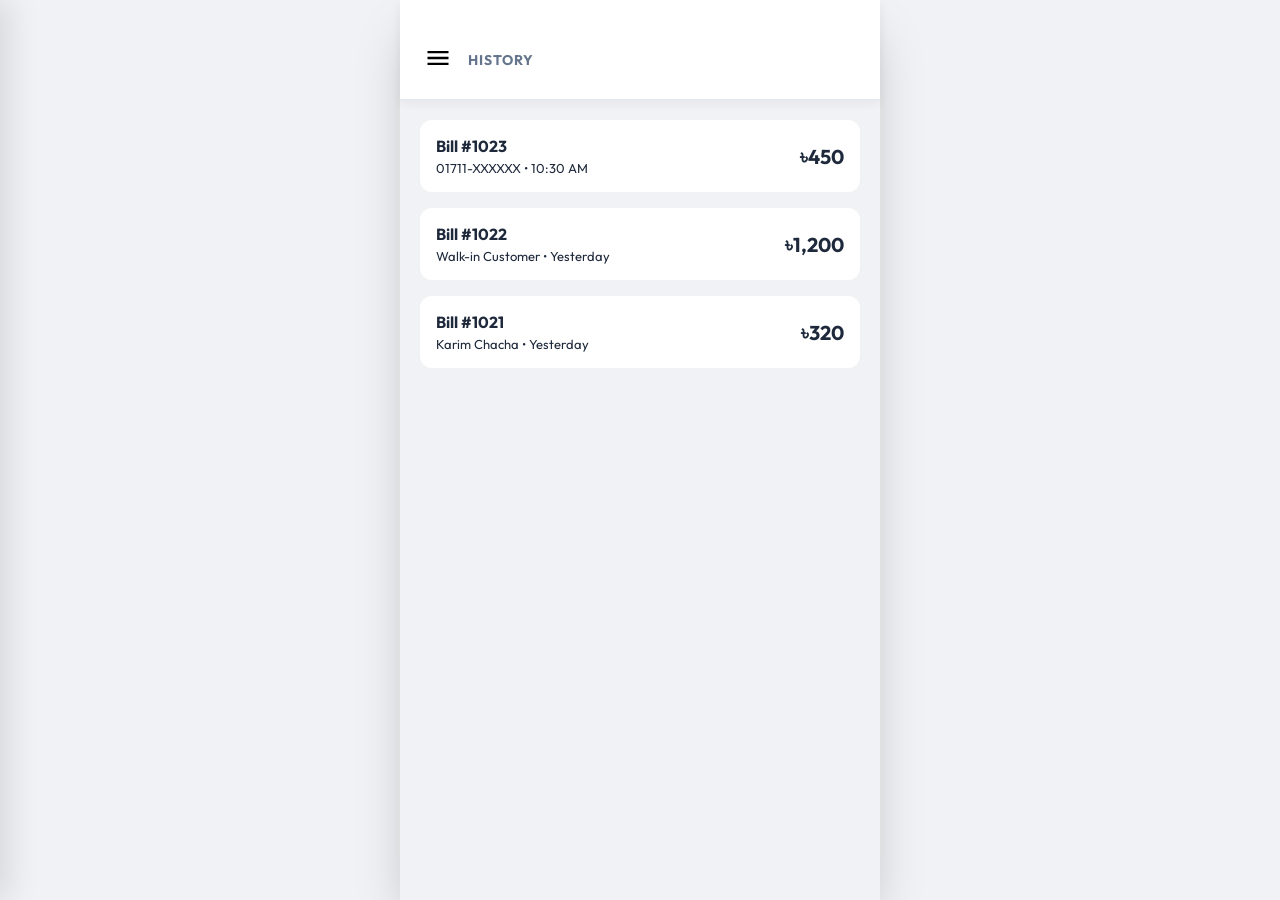
==== history.html @ 5df56fdc "update ui" ====
<!DOCTYPE html>
<html lang="en">
<head>
  <meta charset="UTF-8">
  <meta name="viewport" content="width=device-width, initial-scale=1.0">
  <title>Muktir Dokan - Past Bills</title>
  <link rel="preconnect" href="https://fonts.googleapis.com">
  <link rel="preconnect" href="https://fonts.gstatic.com" crossorigin>
  <link href="https://fonts.googleapis.com/css2?family=Outfit:wght@400;500;600;700;800&display=swap" rel="stylesheet">
  <link rel="stylesheet" href="assets/css/style.css">
  <style>
    .history-card {
      background: white;
      border-radius: 12px;
      padding: 16px;
      margin-bottom: 16px;
      border: 1px solid var(--border-color);
      display: flex;
      justify-content: space-between;
      align-items: center;
    }
    .bill-meta h4 {
      margin-bottom: 4px;
      color: var(--text-main);
    }
    .bill-meta p {
      font-size: 13px;
      color: var(--text-muted);
    }
    .bill-amount {
      font-size: 20px;
      font-weight: 700;
      color: var(--primary);
    }
  </style>
</head>
<body>
  <!-- Navigation Sidebar -->
  <div class="nav-overlay" id="navOverlay"></div>
  <nav class="app-nav" id="appNav">
    <div class="nav-header">
      <h2>Muktir Dokan</h2>
      <button id="closeMenuBtn" class="close-menu-btn">×</button>
    </div>
    <ul class="nav-links">
      <li><a href="index.html">Current Bill (Mic)</a></li>
      <li><a href="history.html" class="active">Past Bills</a></li>
      <li><a href="settings.html">Settings & Guide</a></li>
    </ul>
  </nav>

  <div class="app-container">
    <header class="header" style="box-shadow: 0 4px 10px rgba(0,0,0,0.05); z-index: 5;">
      <div style="display: flex; align-items: center; gap: 12px; margin-bottom: 0;">
        <button id="menuBtn" style="background: none; border: none; cursor: pointer; padding: 4px;">
          <svg style="width: 28px; height: 28px; fill: var(--text-main);" xmlns="http://www.w3.org/2000/svg" viewBox="0 0 24 24"><path d="M3 18h18v-2H3v2zm0-5h18v-2H3v2zm0-7v2h18V6H3z"/></svg>
        </button>
        <div class="header-title" style="margin-bottom: 0;">History</div>
      </div>
    </header>

    <main class="page-content">
      
      <div class="history-card">
        <div class="bill-meta">
          <h4>Bill #1023</h4>
          <p>01711-XXXXXX • 10:30 AM</p>
        </div>
        <div class="bill-amount">৳450</div>
      </div>

      <div class="history-card">
        <div class="bill-meta">
          <h4>Bill #1022</h4>
          <p>Walk-in Customer • Yesterday</p>
        </div>
        <div class="bill-amount">৳1,200</div>
      </div>

      <div class="history-card">
        <div class="bill-meta">
          <h4>Bill #1021</h4>
          <p>Karim Chacha • Yesterday</p>
        </div>
        <div class="bill-amount">৳320</div>
      </div>

    </main>

  </div>

  <script src="assets/js/nav.js"></script>
</body>
</html>
---- assets/css/style.css ----
* {
  box-sizing: border-box;
  margin: 0;
  padding: 0;
}

body {
  font-family: "Outfit", sans-serif;
  background-color: #f0f2f5;
  color: #1e293b;
  display: flex;
  justify-content: center;
  min-height: 100vh;
  -webkit-font-smoothing: antialiased;
}

.app-container {
  width: 100%;
  max-width: 480px;
  background: #f0f2f5;
  display: flex;
  flex-direction: column;
  height: 100vh;
  box-shadow: 0 25px 50px -12px rgba(0, 0, 0, 0.25);
  position: relative;
}

.header {
  padding: 20px;
  padding-top: 40px;
  background: #ffffff;
  border-bottom: 1px solid #e2e8f0;
  display: flex;
  flex-direction: column;
  gap: 12px;
  z-index: 10;
}
.header .header-title {
  font-size: 14px;
  font-weight: 700;
  color: #64748b;
  letter-spacing: 1px;
  text-transform: uppercase;
}
.header .customer-input-group {
  display: flex;
  align-items: center;
  background: #f8fafc;
  border: 1px solid #e2e8f0;
  border-radius: 12px;
  padding: 12px 16px;
  gap: 12px;
}
.header .customer-input-group svg {
  width: 20px;
  height: 20px;
  fill: #64748b;
}
.header .customer-input-group .customer-input {
  border: none;
  background: transparent;
  font-size: 18px;
  font-weight: 500;
  font-family: "Outfit", sans-serif;
  width: 100%;
  color: #1e293b;
  outline: none;
}
.header .customer-input-group .customer-input::placeholder {
  color: #94a3b8;
}

.live-transcript {
  padding: 12px 20px;
  background: #e0e7ff;
  color: #3730a3;
  font-size: 15px;
  font-weight: 500;
  text-align: center;
  min-height: 46px;
  border-bottom: 2px solid #3730a3;
  transition: opacity 0.3s ease;
}
.live-transcript:empty {
  opacity: 0;
}

.memo-area {
  flex: 1;
  padding: 16px;
  overflow-y: auto;
  padding-bottom: 160px;
}

.cash-memo-sheet {
  background: #fffdf5;
  border-radius: 8px;
  box-shadow: 0 4px 6px -1px rgba(0, 0, 0, 0.1), 0 2px 4px -1px rgba(0, 0, 0, 0.06);
  padding: 0;
  position: relative;
  border-top: 8px solid #10b981;
  overflow: hidden;
}
.cash-memo-sheet .memo-header {
  display: grid;
  grid-template-columns: 2fr 1fr 1fr 1fr 40px;
  padding: 12px 16px;
  border-bottom: 2px dashed #cbd5e1;
  color: #64748b;
  font-size: 13px;
  font-weight: 600;
  background: rgba(255, 255, 255, 0.5);
}
.cash-memo-sheet .memo-row {
  display: grid;
  grid-template-columns: 2fr 1fr 1fr 1fr 40px;
  padding: 16px;
  border-bottom: 1px solid #e2e8f0;
  align-items: center;
  font-size: 16px;
  font-weight: 600;
  animation: slideIn 0.3s ease-out forwards;
}
.cash-memo-sheet .memo-row .delete-btn {
  background: transparent;
  border: none;
  color: #ef4444;
  font-size: 20px;
  font-weight: bold;
  cursor: pointer;
  display: flex;
  justify-content: center;
  align-items: center;
  width: 32px;
  height: 32px;
  border-radius: 50%;
  transition: background 0.2s;
}
.cash-memo-sheet .memo-row .delete-btn:hover {
  background: #fee2e2;
}

.col-right {
  text-align: right;
}

.col-center {
  text-align: center;
}

.row-total {
  font-weight: 800;
  color: #10b981;
}

.action-footer {
  position: absolute;
  bottom: 0;
  left: 0;
  right: 0;
  background: #ffffff;
  border-top: 1px solid #e2e8f0;
  box-shadow: 0 -4px 20px rgba(0, 0, 0, 0.05);
  border-radius: 24px 24px 0 0;
  padding: 24px 20px 32px;
  display: flex;
  align-items: center;
  justify-content: space-between;
  gap: 16px;
  z-index: 20;
}
.action-footer .secondary-actions {
  display: flex;
  gap: 12px;
  flex-direction: column;
}
.action-footer .secondary-actions .icon-btn {
  width: 48px;
  height: 48px;
  border-radius: 12px;
  border: 1px solid #e2e8f0;
  background: #f8fafc;
  display: flex;
  justify-content: center;
  align-items: center;
  cursor: pointer;
  color: #64748b;
  transition: all 0.2s;
}
.action-footer .secondary-actions .icon-btn:hover, .action-footer .secondary-actions .icon-btn:active {
  background: #e2e8f0;
  color: #1e293b;
}
.action-footer .secondary-actions .icon-btn svg {
  width: 24px;
  height: 24px;
  fill: currentColor;
}
.action-footer .mic-container {
  position: relative;
}
.action-footer .mic-container .mic-target {
  width: 80px;
  height: 80px;
  border-radius: 50%;
  background: #10b981;
  border: none;
  display: flex;
  justify-content: center;
  align-items: center;
  cursor: pointer;
  box-shadow: 0 10px 25px rgba(16, 185, 129, 0.4);
  position: relative;
  z-index: 2;
  transition: transform 0.1s ease;
}
.action-footer .mic-container .mic-target:active {
  transform: scale(0.95);
}
.action-footer .mic-container .mic-target svg {
  width: 36px;
  height: 36px;
  fill: white;
}
.action-footer .mic-container .mic-target.listening {
  animation: micPulse 1.5s infinite;
}
.action-footer .grand-total-display {
  text-align: right;
  display: flex;
  flex-direction: column;
}
.action-footer .grand-total-display .grand-total-label {
  font-size: 14px;
  font-weight: 700;
  color: #64748b;
  text-transform: uppercase;
  letter-spacing: 0.5px;
}
.action-footer .grand-total-display .grand-total-amount {
  font-size: 36px;
  font-weight: 800;
  color: #1e293b;
  line-height: 1.1;
  letter-spacing: -1px;
}

@keyframes micPulse {
  0% {
    box-shadow: 0 0 0 0 rgba(16, 185, 129, 0.7);
  }
  70% {
    box-shadow: 0 0 0 25px rgba(16, 185, 129, 0);
  }
  100% {
    box-shadow: 0 0 0 0 rgba(16, 185, 129, 0);
  }
}
@keyframes slideIn {
  from {
    opacity: 0;
    transform: translateY(-10px);
  }
  to {
    opacity: 1;
    transform: translateY(0);
  }
}
/* Navigation Sidebar */
.app-nav {
  position: absolute;
  top: 0;
  left: 0;
  width: 280px;
  height: 100vh;
  background: white;
  z-index: 100;
  box-shadow: 10px 0 30px rgba(0, 0, 0, 0.1);
  transform: translateX(-100%);
  transition: transform 0.3s cubic-bezier(0.4, 0, 0.2, 1);
  display: flex;
  flex-direction: column;
}

.app-nav.open {
  transform: translateX(0);
}

.nav-header {
  padding: 30px 20px 20px;
  border-bottom: 1px solid var(--border-color);
  display: flex;
  justify-content: space-between;
  align-items: center;
}

.nav-header h2 {
  font-size: 20px;
  color: var(--primary);
}

.close-menu-btn {
  background: none;
  border: none;
  font-size: 24px;
  cursor: pointer;
  color: var(--text-muted);
}

.nav-links {
  list-style: none;
  padding: 20px;
  display: flex;
  flex-direction: column;
  gap: 10px;
}

.nav-links a {
  text-decoration: none;
  color: var(--text-main);
  font-size: 18px;
  font-weight: 500;
  padding: 12px 16px;
  border-radius: 8px;
  display: block;
  transition: background 0.2s;
}

.nav-links a:hover, .nav-links a.active {
  background: var(--bg-color);
  color: var(--primary);
}

.nav-overlay {
  position: absolute;
  top: 0;
  left: 0;
  width: 100%;
  height: 100vh;
  background: rgba(0, 0, 0, 0.4);
  z-index: 90;
  opacity: 0;
  pointer-events: none;
  transition: opacity 0.3s ease;
}

.nav-overlay.open {
  opacity: 1;
  pointer-events: auto;
}

/* Page Layouts for secondary pages */
.page-content {
  padding: 20px;
  flex: 1;
  overflow-y: auto;
}

.settings-card {
  background: white;
  padding: 20px;
  border-radius: 12px;
  margin-bottom: 20px;
  border: 1px solid var(--border-color);
}

.settings-card h3 {
  margin-bottom: 12px;
  color: var(--text-main);
}

.form-group {
  margin-bottom: 16px;
}

.form-group label {
  display: block;
  margin-bottom: 8px;
  color: var(--text-muted);
  font-size: 14px;
  font-weight: 500;
}

.form-select {
  width: 100%;
  padding: 12px;
  border-radius: 8px;
  border: 1px solid var(--border-color);
  font-family: inherit;
  font-size: 16px;
}

.guide-list {
  padding-left: 20px;
  color: var(--text-muted);
  line-height: 1.6;
}

.guide-list li {
  margin-bottom: 8px;
}
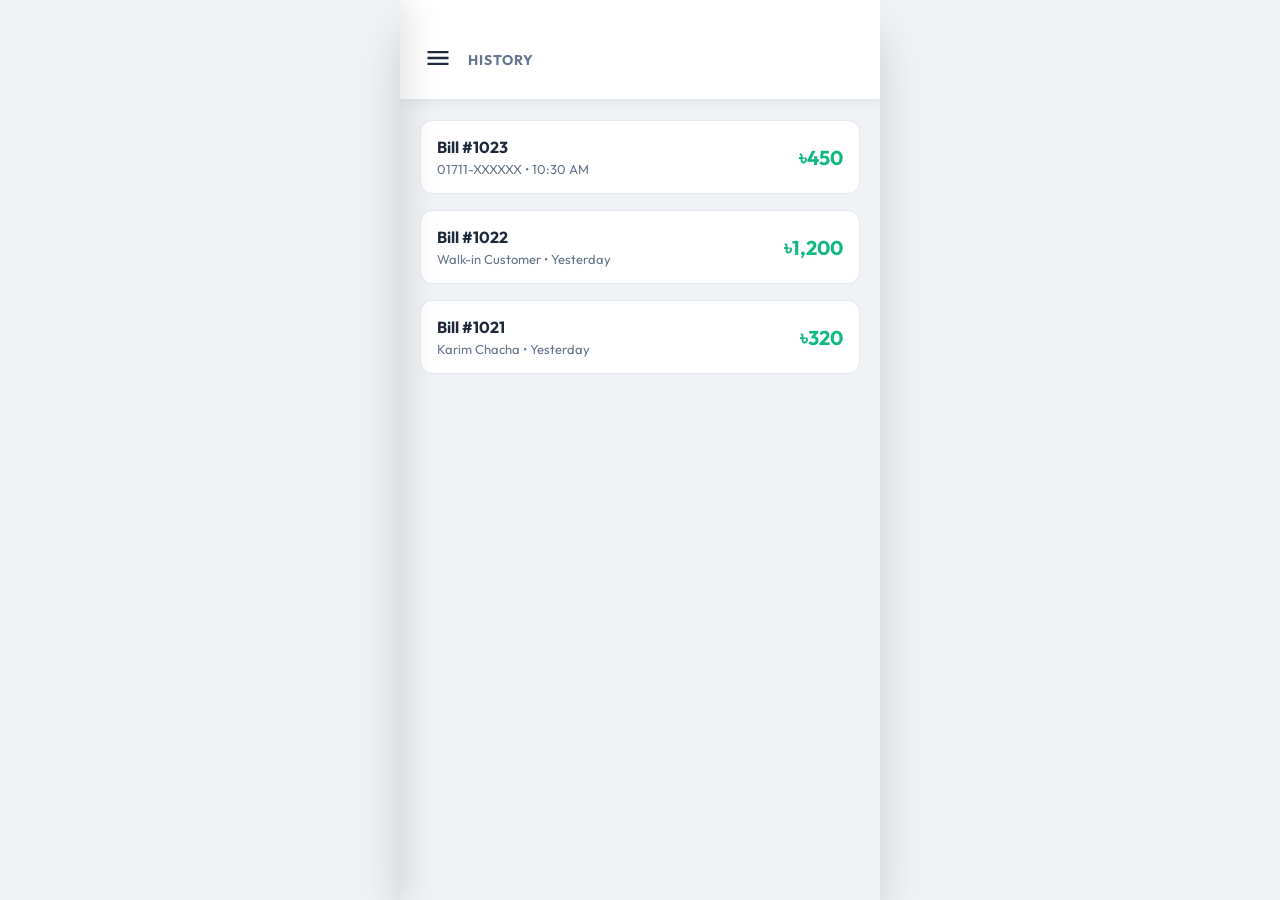
==== commit 6d9f6b31: "Improve ui" ====
--- a/history.html
+++ b/history.html
@@ -35,21 +35,23 @@
   </style>
 </head>
 <body>
-  <!-- Navigation Sidebar -->
-  <div class="nav-overlay" id="navOverlay"></div>
-  <nav class="app-nav" id="appNav">
-    <div class="nav-header">
-      <h2>Muktir Dokan</h2>
-      <button id="closeMenuBtn" class="close-menu-btn">×</button>
-    </div>
-    <ul class="nav-links">
-      <li><a href="index.html">Current Bill (Mic)</a></li>
-      <li><a href="history.html" class="active">Past Bills</a></li>
-      <li><a href="settings.html">Settings & Guide</a></li>
-    </ul>
-  </nav>
+  
+  <!-- Main Application Wrapper -->
+  <div class="app-container">
 
-  <div class="app-container">
+    <!-- Navigation Sidebar -->
+    <div class="nav-overlay" id="navOverlay"></div>
+    <nav class="app-nav" id="appNav">
+      <div class="nav-header">
+        <h2>Muktir Dokan</h2>
+        <button id="closeMenuBtn" class="close-menu-btn">×</button>
+      </div>
+      <ul class="nav-links">
+        <li><a href="index.html">Current Bill (Mic)</a></li>
+        <li><a href="history.html" class="active">Past Bills</a></li>
+        <li><a href="settings.html">Settings & Guide</a></li>
+      </ul>
+    </nav>
     <header class="header" style="box-shadow: 0 4px 10px rgba(0,0,0,0.05); z-index: 5;">
       <div style="display: flex; align-items: center; gap: 12px; margin-bottom: 0;">
         <button id="menuBtn" style="background: none; border: none; cursor: pointer; padding: 4px;">
--- a/assets/css/style.css
+++ b/assets/css/style.css
@@ -1,3 +1,12 @@
+:root {
+  --primary: #10b981;
+  --text-main: #1e293b;
+  --text-muted: #64748b;
+  --bg-color: #f0f2f5;
+  --border-color: #e2e8f0;
+  --danger: #ef4444;
+}
+
 * {
   box-sizing: border-box;
   margin: 0;
@@ -23,6 +32,7 @@
   height: 100vh;
   box-shadow: 0 25px 50px -12px rgba(0, 0, 0, 0.25);
   position: relative;
+  overflow-x: hidden;
 }
 
 .header {
@@ -196,34 +206,34 @@
   height: 24px;
   fill: currentColor;
 }
-.action-footer .mic-container {
-  position: relative;
-}
-.action-footer .mic-container .mic-target {
-  width: 80px;
-  height: 80px;
-  border-radius: 50%;
+.action-footer .mic-target {
+  flex: 1;
   background: #10b981;
   border: none;
-  display: flex;
+  border-radius: 12px;
+  display: flex;
+  flex-direction: column;
   justify-content: center;
   align-items: center;
+  gap: 4px;
   cursor: pointer;
-  box-shadow: 0 10px 25px rgba(16, 185, 129, 0.4);
-  position: relative;
-  z-index: 2;
+  box-shadow: 0 4px 12px rgba(16, 185, 129, 0.4);
+  color: white;
+  padding: 12px;
   transition: transform 0.1s ease;
 }
-.action-footer .mic-container .mic-target:active {
+.action-footer .mic-target:active {
   transform: scale(0.95);
 }
-.action-footer .mic-container .mic-target svg {
-  width: 36px;
-  height: 36px;
+.action-footer .mic-target svg {
+  width: 28px;
+  height: 28px;
   fill: white;
-}
-.action-footer .mic-container .mic-target.listening {
+  margin: 0;
+}
+.action-footer .mic-target.listening {
   animation: micPulse 1.5s infinite;
+  background: #059669;
 }
 .action-footer .grand-total-display {
   text-align: right;
@@ -399,3 +409,113 @@
 .guide-list li {
   margin-bottom: 8px;
 }
+
+/* Interim processing animation */
+.interim-row {
+  opacity: 0.6;
+  background: #f8fafc;
+  border-left: 3px solid var(--primary);
+  pointer-events: none;
+}
+
+.spinner {
+  display: inline-block;
+  width: 16px;
+  height: 16px;
+  border: 2px solid var(--text-muted);
+  border-top-color: var(--primary);
+  border-radius: 50%;
+  animation: spinner-spin 0.8s linear infinite;
+}
+
+@keyframes spinner-spin {
+  to {
+    transform: rotate(360deg);
+  }
+}
+/* Chat Guide UI */
+.chat-guide-wrapper {
+  display: flex;
+  flex-direction: column;
+  gap: 12px;
+  background: #f1f5f9;
+  padding: 16px;
+  border-radius: 16px;
+  margin-bottom: 24px;
+}
+
+.chat-bubble {
+  max-width: 85%;
+  padding: 12px 16px;
+  border-radius: 16px;
+  font-size: 15px;
+  line-height: 1.4;
+  position: relative;
+}
+.chat-bubble.user {
+  align-self: flex-end;
+  background: #0ea5e9;
+  color: white;
+  border-bottom-right-radius: 4px;
+}
+.chat-bubble.bot-success {
+  align-self: flex-start;
+  background: white;
+  box-shadow: 0 4px 12px rgba(16, 185, 129, 0.15);
+  border: 1px solid rgba(16, 185, 129, 0.3);
+  border-bottom-left-radius: 4px;
+  color: #1e293b;
+}
+.chat-bubble.bot-error {
+  align-self: flex-start;
+  background: white;
+  box-shadow: 0 4px 12px rgba(239, 68, 68, 0.15);
+  border: 1px solid rgba(239, 68, 68, 0.3);
+  border-bottom-left-radius: 4px;
+  color: #1e293b;
+}
+.chat-bubble .chat-label {
+  font-size: 11px;
+  font-weight: 700;
+  text-transform: uppercase;
+  margin-bottom: 6px;
+  opacity: 0.8;
+}
+.chat-bubble .mock-row {
+  display: flex;
+  justify-content: space-between;
+  font-size: 14px;
+  font-weight: 600;
+  margin-top: 4px;
+  padding-top: 8px;
+  border-top: 1px dashed #cbd5e1;
+}
+
+.rule-cards {
+  display: flex;
+  flex-direction: column;
+  gap: 12px;
+}
+.rule-cards .rule-card {
+  background: white;
+  padding: 16px;
+  border-radius: 12px;
+  border-left: 4px solid var(--primary);
+  box-shadow: 0 2px 6px rgba(0, 0, 0, 0.04);
+}
+.rule-cards .rule-card.danger {
+  border-left-color: var(--danger);
+  background: #fef2f2;
+}
+.rule-cards .rule-card h4 {
+  font-size: 15px;
+  margin-bottom: 6px;
+  display: flex;
+  align-items: center;
+  gap: 6px;
+}
+.rule-cards .rule-card p {
+  font-size: 14px;
+  color: #64748b;
+  line-height: 1.5;
+}
